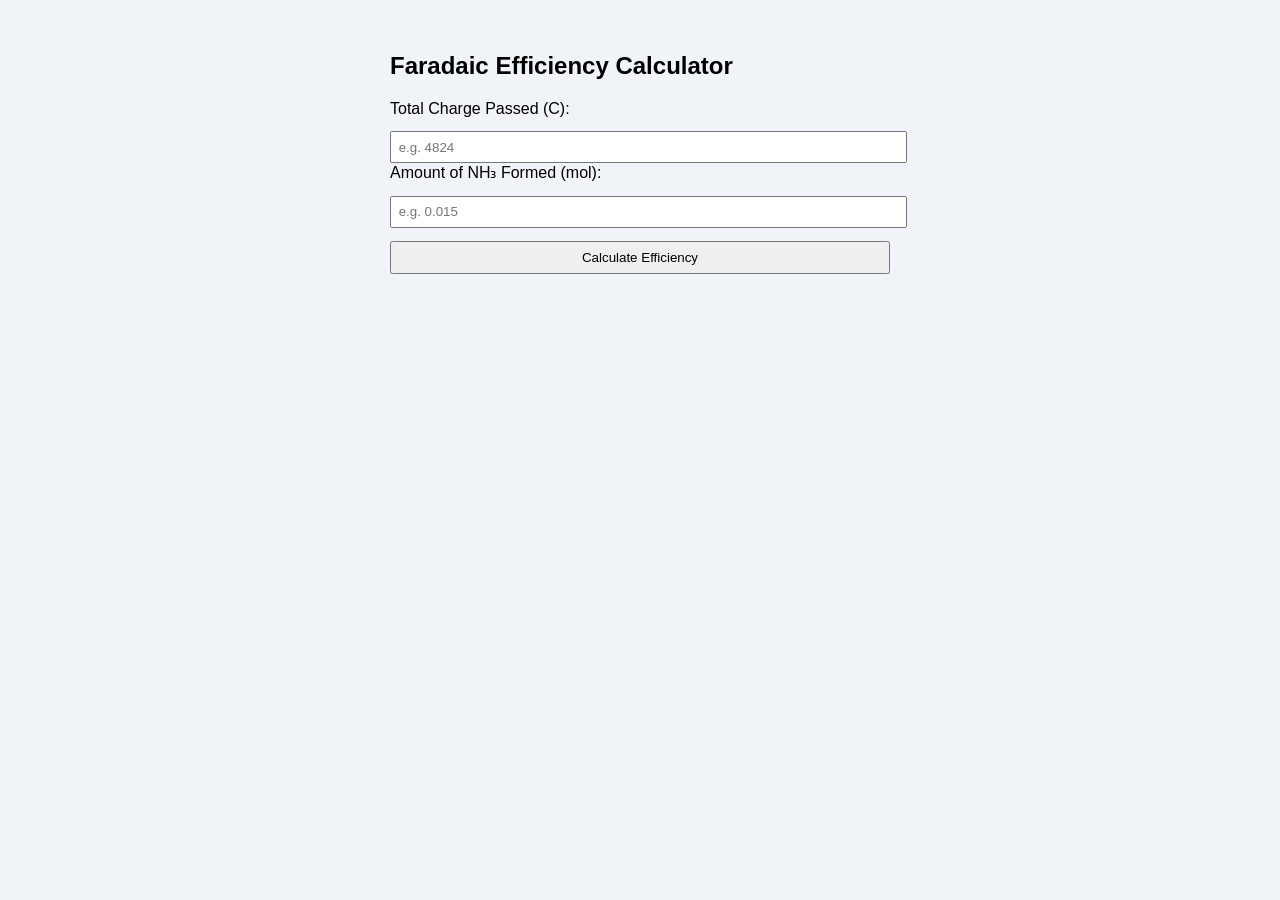
==== index.html @ e9eda2c5 "Update and rename app.html to index.html" ====
<!DOCTYPE html>
<html lang="en">
<head>
  <meta charset="UTF-8">
  <title>Faradaic Efficiency Calculator</title>
  <style>
    body {
      font-family: sans-serif;
      padding: 2em;
      background: #f0f4f8;
      max-width: 500px;
      margin: auto;
    }
    input, button {
      padding: 0.5em;
      margin-top: 1em;
      width: 100%;
    }
    #result {
      margin-top: 1em;
      font-weight: bold;
    }
  </style>
</head>
<body>

  <h2>Faradaic Efficiency Calculator</h2>

  <label>Total Charge Passed (C):</label>
  <input type="number" id="charge" placeholder="e.g. 4824">

  <label>Amount of NH₃ Formed (mol):</label>
  <input type="number" id="ammonia" placeholder="e.g. 0.015">

  <button onclick="calculateFE()">Calculate Efficiency</button>

  <div id="result"></div>

  <script>
    function calculateFE() {
      const F = 96485; // Faraday's constant
      const Q = parseFloat(document.getElementById("charge").value);
      const n = parseFloat(document.getElementById("ammonia").value);

      if (isNaN(Q) || isNaN(n) || Q <= 0 || n < 0) {
        document.getElementById("result").innerText = "Please enter valid values.";
        return;
      }

      const efficiency = (3 * F * n / Q) * 100;
      document.getElementById("result").innerText = 
        `Faradaic Efficiency: ${efficiency.toFixed(2)}%`;
    }
  </script>

</body>
</html>
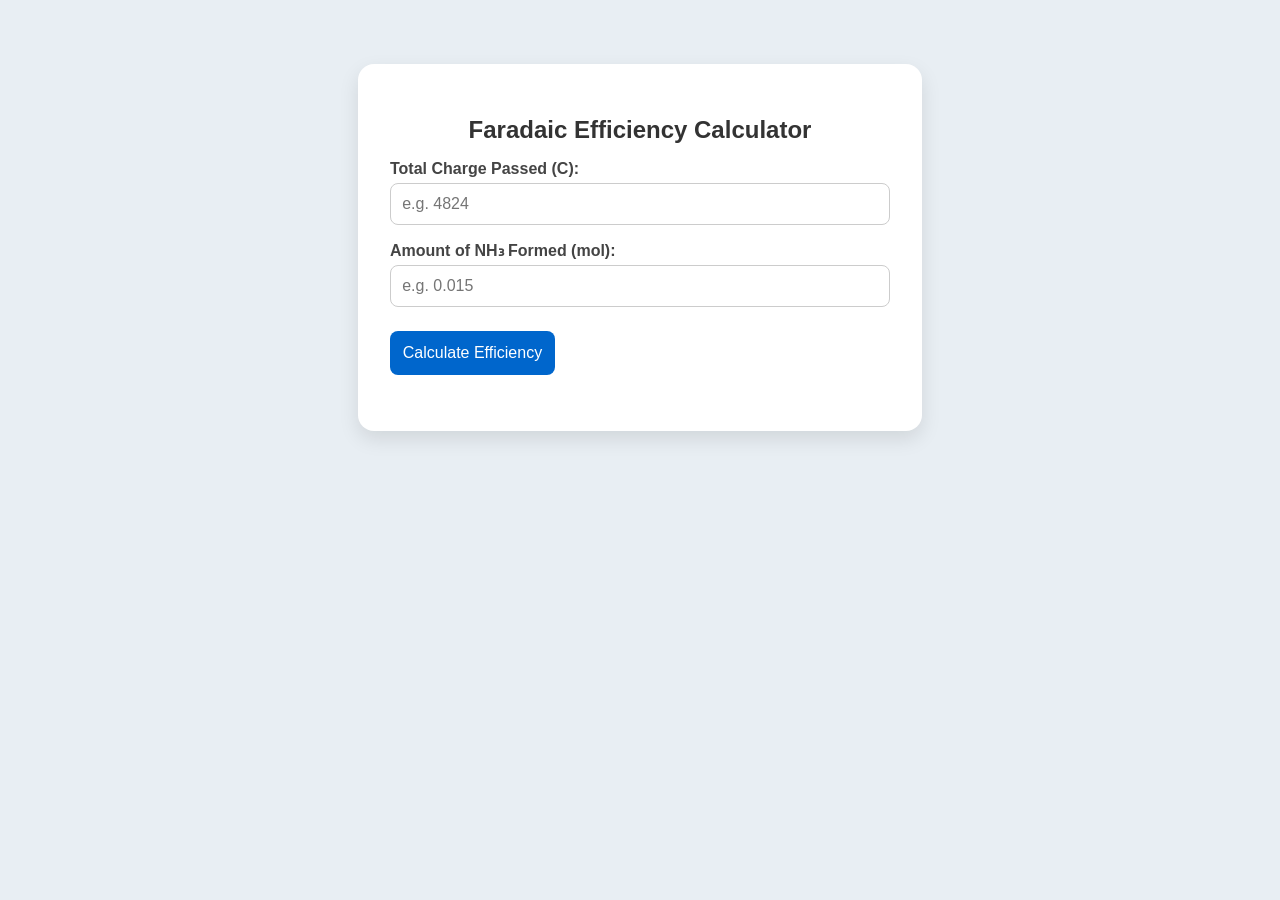
==== commit 2c2f2ea5: "Update index.html" ====
--- a/index.html
+++ b/index.html
@@ -3,55 +3,25 @@
 <head>
   <meta charset="UTF-8">
   <title>Faradaic Efficiency Calculator</title>
-  <style>
-    body {
-      font-family: sans-serif;
-      padding: 2em;
-      background: #f0f4f8;
-      max-width: 500px;
-      margin: auto;
-    }
-    input, button {
-      padding: 0.5em;
-      margin-top: 1em;
-      width: 100%;
-    }
-    #result {
-      margin-top: 1em;
-      font-weight: bold;
-    }
-  </style>
+  <link rel="stylesheet" href="style.css">
 </head>
 <body>
 
-  <h2>Faradaic Efficiency Calculator</h2>
+  <div class="container">
+    <h2>Faradaic Efficiency Calculator</h2>
 
-  <label>Total Charge Passed (C):</label>
-  <input type="number" id="charge" placeholder="e.g. 4824">
+    <label>Total Charge Passed (C):</label>
+    <input type="number" id="charge" placeholder="e.g. 4824">
 
-  <label>Amount of NH₃ Formed (mol):</label>
-  <input type="number" id="ammonia" placeholder="e.g. 0.015">
+    <label>Amount of NH₃ Formed (mol):</label>
+    <input type="number" id="ammonia" placeholder="e.g. 0.015">
 
-  <button onclick="calculateFE()">Calculate Efficiency</button>
+    <button onclick="calculateFE()">Calculate Efficiency</button>
 
-  <div id="result"></div>
+    <div id="result"></div>
+  </div>
 
-  <script>
-    function calculateFE() {
-      const F = 96485; // Faraday's constant
-      const Q = parseFloat(document.getElementById("charge").value);
-      const n = parseFloat(document.getElementById("ammonia").value);
+  <script src="script.js"></script>
+</body>
 
-      if (isNaN(Q) || isNaN(n) || Q <= 0 || n < 0) {
-        document.getElementById("result").innerText = "Please enter valid values.";
-        return;
-      }
-
-      const efficiency = (3 * F * n / Q) * 100;
-      document.getElementById("result").innerText = 
-        `Faradaic Efficiency: ${efficiency.toFixed(2)}%`;
-    }
-  </script>
-
-</body>
 </html>
--- a/style.css
+++ b/style.css
@@ -0,0 +1,73 @@
+/* Overall layout and body style */
+body {
+  font-family: 'Segoe UI', sans-serif;
+  background: #e8eef3;
+  margin: 0;
+  padding: 0;
+  display: flex;
+  justify-content: center;
+  align-items: start;
+  min-height: 100vh;
+}
+
+/* Container "card" */
+.container {
+  background: white;
+  border-radius: 16px;
+  padding: 2rem;
+  margin-top: 4rem;
+  max-width: 500px;
+  width: 90%;
+  box-shadow: 0 8px 20px rgba(0, 0, 0, 0.1);
+}
+
+/* Title */
+h2 {
+  margin-bottom: 1rem;
+  color: #333;
+  text-align: center;
+}
+
+/* Labels and inputs */
+label {
+  display: block;
+  margin-top: 1rem;
+  font-weight: 600;
+  color: #444;
+}
+
+input {
+  width: 100%;
+  padding: 0.7rem;
+  margin-top: 0.3rem;
+  border-radius: 8px;
+  border: 1px solid #ccc;
+  font-size: 1rem;
+  box-sizing: border-box;
+}
+
+/* Button */
+button {
+  margin-top: 1.5rem;
+  padding: 0.8rem;
+  background-color: #0066cc;
+  color: white;
+  border: none;
+  border-radius: 8px;
+  font-size: 1rem;
+  cursor: pointer;
+  transition: background-color 0.2s;
+}
+
+button:hover {
+  background-color: #004d99;
+}
+
+/* Result styling */
+#result {
+  margin-top: 1.5rem;
+  font-weight: bold;
+  font-size: 1.1rem;
+  color: #2c3e50;
+  text-align: center;
+}
